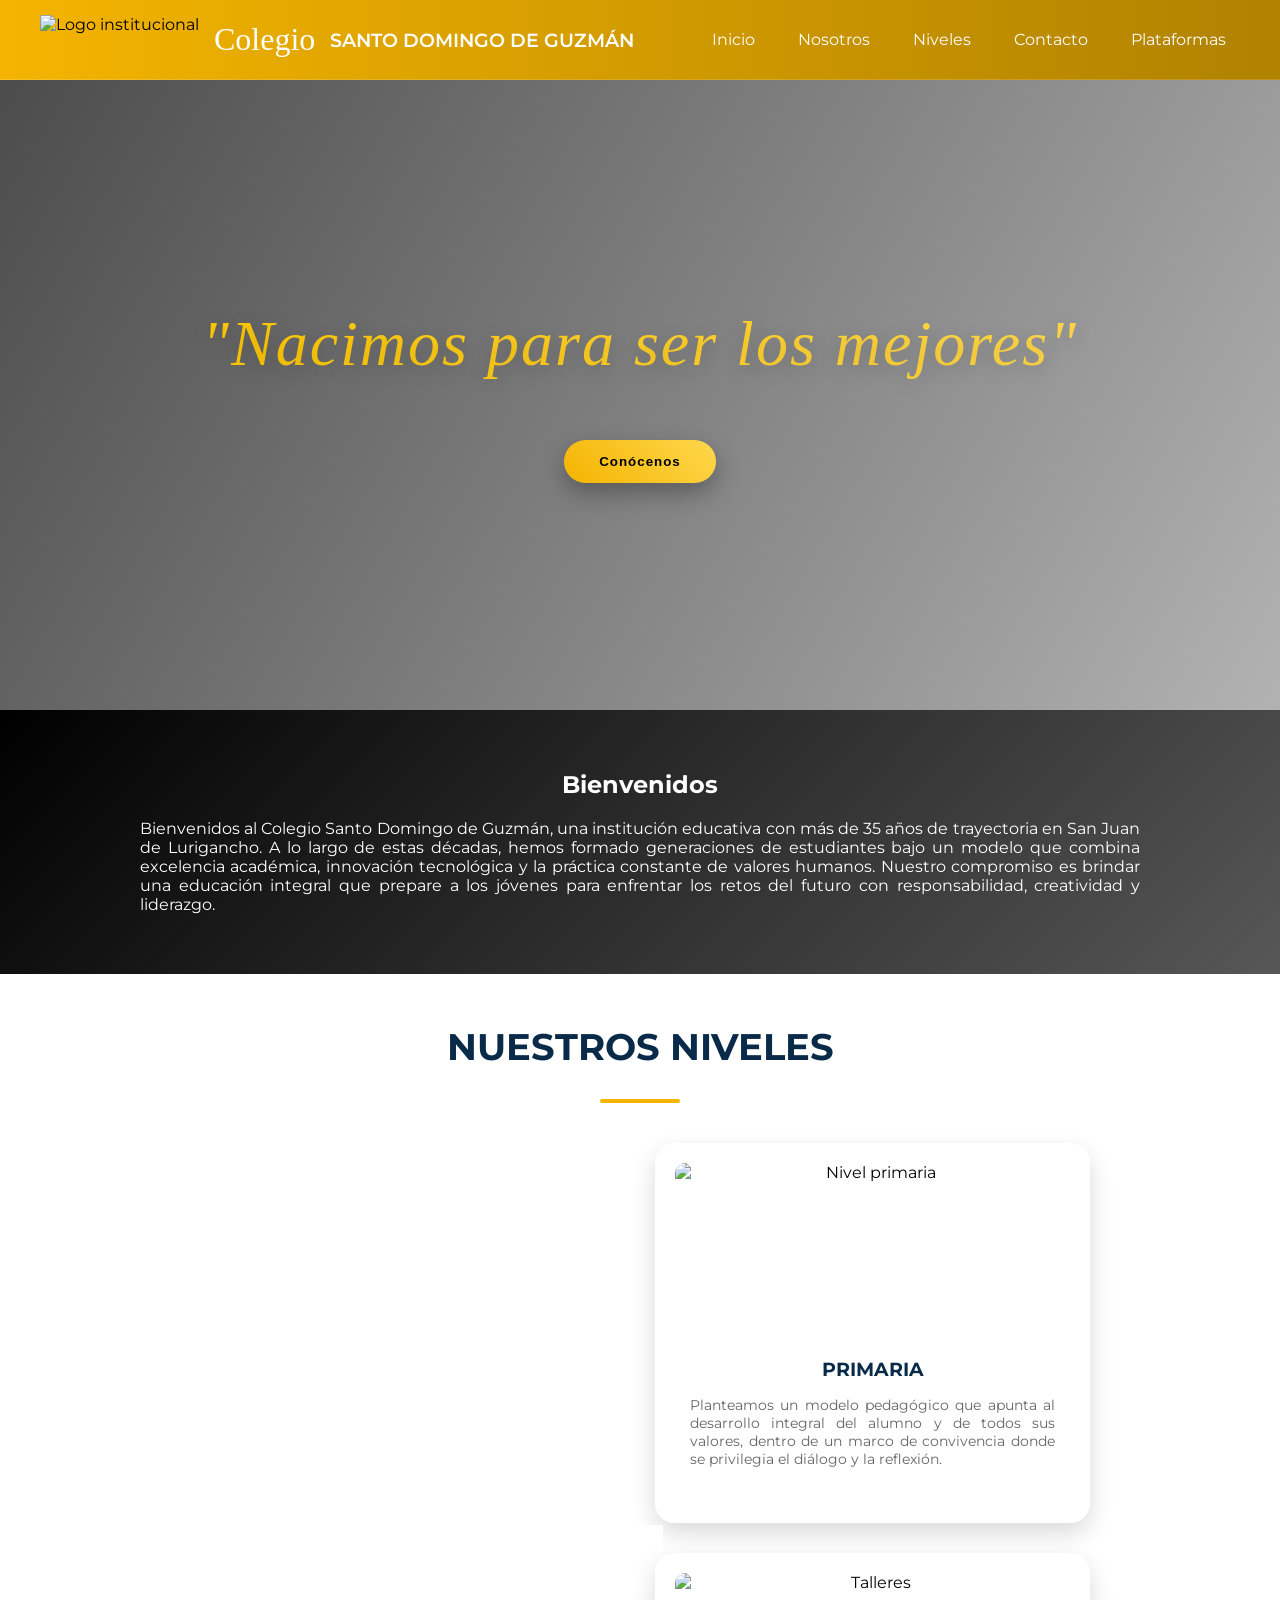
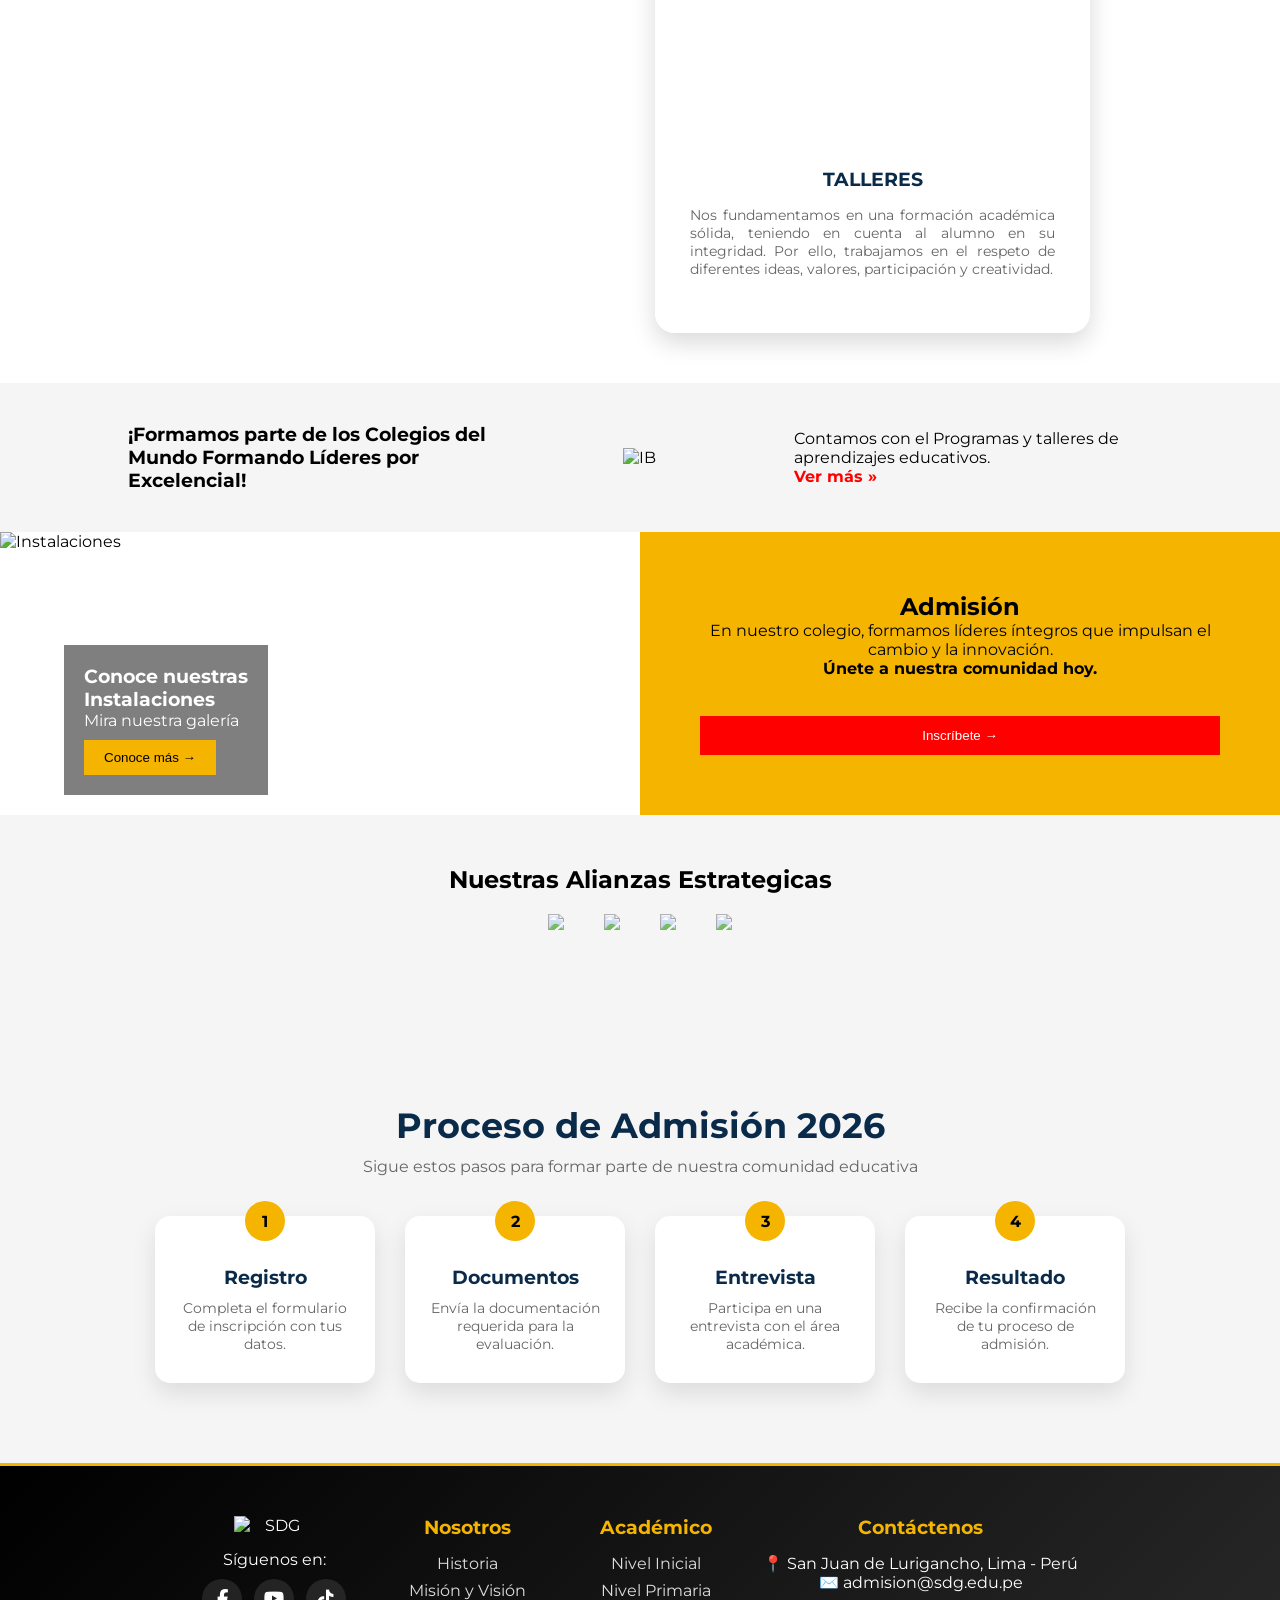
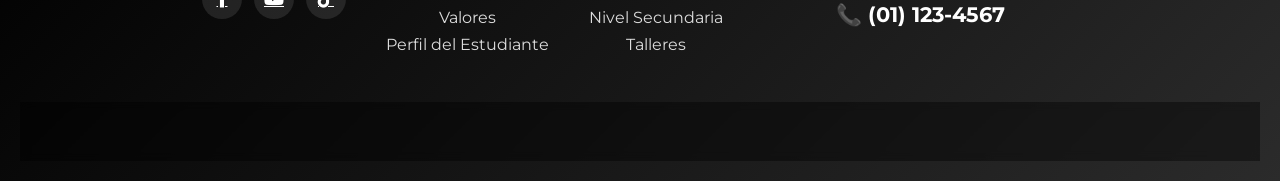
==== index.html @ d54c0c2d "Add files via upload" ====
<!DOCTYPE html> 
<html lang="es">
<head>
    <meta charset="utf-8">
    <meta name="viewport" content="width=device-width, initial-scale=1.0">
    <title>Colegio Santo Domingo de Guzmán</title>

    <!-- FUENTES -->
    <link href="https://fonts.googleapis.com/css2?family=Montserrat:wght@400;600;700&display=swap" rel="stylesheet">
    <link rel="stylesheet" href="https://cdnjs.cloudflare.com/ajax/libs/font-awesome/6.5.0/css/all.min.css">
    <link rel="stylesheet" href="styles1.css">
</head>
<body>

<header class="header">

    <div class="left">
        <img src="logos/Insignia.png" alt="Logo institucional">
        <span class="school-name1">Colegio</span>
        <span class="school-name2">SANTO DOMINGO DE GUZMÁN</span>
    </div>

    <nav class="right">
        <a href="#">Inicio</a>
        <a href="NOSOTROS.html">Nosotros</a>
        <a href="#">Niveles</a>
        <a href="#">Contacto</a>
		<a href="#">Plataformas</a>
    </nav>

</header>

<section class="hero">
    <h1><em style="font-weight: normal">"Nacimos para ser los mejores"</em></h1>
<p>&nbsp;</p>
    <button>Conócenos</button>
</section>

<section class="about fade-in">
  <h2>Bienvenidos</h2>
    <p>
        Bienvenidos al Colegio Santo Domingo de Guzmán, una institución educativa con más de 35 años de trayectoria en San Juan de Lurigancho. A lo largo de estas décadas, hemos formado generaciones de estudiantes bajo un modelo que combina excelencia académica, innovación tecnológica y la práctica constante de valores humanos. Nuestro compromiso es brindar una educación integral que prepare a los jóvenes para enfrentar los retos del futuro con responsabilidad, creatividad y liderazgo.
    </p>
</section>

<section class="cards">

    <h2 class="cards-title fade-up">NUESTROS NIVELES</h2>
    <div class="linea anim-line"></div>

    <div class="cards-container">

        <div class="card fade-up">
            <img src="imagenes/2.jpg" alt="Nivel inicial">
            <h3>NIVEL INICIAL</h3>
            <p>
                Las actividades en el Nivel Inicial se fundamentan en el juego, en el cual se producen los aprendizajes más significativos para nuestros niños en todos los campos del conocimiento.
            </p>
        </div>

        <div class="card fade-up">
            <img src="imagenes/6.jpg" alt="Nivel primaria">
            <h3>PRIMARIA</h3>
            <p>
                Planteamos un modelo pedagógico que apunta al desarrollo integral del alumno y de todos sus valores, dentro de un marco de convivencia donde se privilegia el diálogo y la reflexión.
            </p>
        </div>

        <div class="card fade-up">
            <img src="imagenes/7.jpg" alt="Nivel secundaria">
            <h3>SECUNDARIA</h3>
            <p>
                Nos fundamentamos en una formación académica sólida, teniendo en cuenta al alumno en su integridad. Por ello, trabajamos en el respeto de diferentes ideas, valores, participación y creatividad.
            </p>
        </div>
		
		<div class="card fade-up">
            <img src="imagenes/9.jpg" alt="Talleres">
            <h3>TALLERES</h3>
            <p>
                Nos fundamentamos en una formación académica sólida, teniendo en cuenta al alumno en su integridad. Por ello, trabajamos en el respeto de diferentes ideas, valores, participación y creatividad.
            </p>
        </div>

    </div>

</section>

<section class="info-top">

    <div class="info-left">
        <h3>¡Formamos parte de los Colegios del Mundo Formando Líderes por Excelencial!</h3>
    </div>

    <div class="info-center">
        <img src="logos/DORADA.png" alt="IB">
    </div>

    <div class="info-right">
        <p>
        Contamos con el Programas y talleres de aprendizajes educativos.</p>
        <a href="#">Ver más »</a>
    </div>

</section>
	
	
<section class="split-section">

    <div class="split-image">
        <img src="imagenes/13.png" alt="Instalaciones">
        <div class="overlay">
          <h3>Conoce nuestras<br><span>Instalaciones</span></h3>
            <p>Mira nuestra galería</p>
            <button>Conoce más →</button>
        </div>
    </div>

    <div class="split-content">
        <h2 style="text-align: center">Admisión</h2>
        <p style="text-align: center">
            En nuestro colegio, formamos líderes íntegros que impulsan el cambio y la innovación.
      </p>
        <strong style="text-align: center">Únete a nuestra comunidad hoy.</strong>
        <br><br>
        <button class="btn-red">Inscríbete →</button>
    </div>

</section>
	
<section class="logos">

    <h2>Nuestras Alianzas Estrategicas</h2>

    <div class="logos-container">
        <img src="logos/anglia.png">
        <img src="logos/cubicol.png">
        <img src="logos/google.png">
        <img src="logos/microsoft.png">
    </div>

</section>	
	

<section class="admissions">

    <h2 class="section-title">Proceso de Admisión 2026</h2>
    <p class="section-subtitle">
        Sigue estos pasos para formar parte de nuestra comunidad educativa
    </p>

    <div class="steps">

        <div class="step">
            <span class="step-number">1</span>
            <h3>Registro</h3>
            <p>Completa el formulario de inscripción con tus datos.</p>
        </div>

        <div class="step">
            <span class="step-number">2</span>
            <h3>Documentos</h3>
            <p>Envía la documentación requerida para la evaluación.</p>
        </div>

        <div class="step">
            <span class="step-number">3</span>
            <h3>Entrevista</h3>
            <p>Participa en una entrevista con el área académica.</p>
        </div>

        <div class="step">
            <span class="step-number">4</span>
            <h3>Resultado</h3>
            <p>Recibe la confirmación de tu proceso de admisión.</p>
        </div>

    </div>

</section>

<footer class="footer">

    <div class="footer-container">

        <!-- LOGO + REDES -->
        <div class="footer-col">
            <img src="logos/blanco.png" class="footer-logo" alt="SDG">

            <p>Síguenos en:</p>
            <div class="social">
            <a href="#"><i class="fab fa-facebook-f"></i></a>
            <a href="#"><i class="fab fa-youtube"></i></a>
            <a href="#"><i class="fab fa-tiktok"></i></a>
            </div>
        </div>

        <!-- NOSOTROS -->
        <div class="footer-col">
            <h3>Nosotros</h3>
            <ul>
                <li><a href="#">Historia</a></li>
                <li><a href="#">Misión y Visión</a></li>
                <li><a href="#">Valores</a></li>
                <li><a href="#">Perfil del Estudiante</a></li>
            </ul>
        </div>

        <!-- ACADÉMICO -->
        <div class="footer-col">
            <h3>Académico</h3>
            <ul>
                <li><a href="#">Nivel Inicial</a></li>
                <li><a href="#">Nivel Primaria</a></li>
                <li><a href="#">Nivel Secundaria</a></li>
                <li><a href="#">Talleres</a></li>
            </ul>
        </div>

        <!-- CONTACTO -->
        <div class="footer-col">
            <h3>Contáctenos</h3>
            <p>📍 San Juan de Lurigancho, Lima - Perú</p>
            <p>✉️ admision@sdg.edu.pe</p>
            <p class="phone">📞 (01) 123-4567</p>
        </div>

    </div>

    <div class="footer-bottom">
        <p style="color: #FFFFFF">Política de privacidad de datos | © 2026 Colegio Santo Domingo de Guzmán</p>
    </div>

</footer>

<script>
window.addEventListener("scroll", function() {
    const header = document.querySelector(".header");

    if (window.scrollY > 50) {
        header.classList.add("scrolled");
    } else {
        header.classList.remove("scrolled");
    }
});
</script>

<script>
const elements = document.querySelectorAll('.card, .about, .features, .cards');

window.addEventListener('scroll', () => {
    elements.forEach(el => {
        const top = el.getBoundingClientRect().top;

        if (top < window.innerHeight - 50) {
            el.classList.add('visible');
        }
    });
});
</script>
	
<script>
const elementos = document.querySelectorAll('.fade-up, .anim-line');

function mostrarAnimacion() {
    elementos.forEach(el => {
        const top = el.getBoundingClientRect().top;

        if (top < window.innerHeight - 50) {
            el.classList.add('visible');
        }
    });
}

window.addEventListener('scroll', mostrarAnimacion);
window.addEventListener('load', mostrarAnimacion);
</script>	

<script>
document.querySelectorAll("a").forEach(link => {
    link.removeAttribute("target");
});
</script>	
	
</body>
</html>
---- styles1.css ----
@charset "utf-8";
/* FUENTE PERSONALIZADA */
@font-face {
    font-family: "BlondeScript";
    src: url("fonts/blondescript-regular.otf") format("truetype");
}

/* RESET */
* {
    margin: 0;
    padding: 0;
    box-sizing: border-box;
}

html {
    scroll-behavior: smooth;
    font-family: 'Montserrat', Arial, sans-serif;
}

/* HEADER PREMIUM */
/* HEADER EFECTO VIDRIO */
.header {
    display: flex;
    justify-content: space-between;
    align-items: center;

    padding: 0 40px;
    height: 80px;

    position: fixed;
    width: 100%;
    top: 0;
    z-index: 1000;

    background: linear-gradient(90deg, #f4b400, #B08200);
    backdrop-filter: blur(10px);
    -webkit-backdrop-filter: blur(10px);

    border-bottom: 1px solid rgba(255,255,255,0.15);
    transition: all 0.4s ease;
}

/* TEXTO BLANCO POR DEFECTO */
.right a,
.school-name1,
.school-name2 {
    color: #fff;
}

/* HEADER AL HACER SCROLL */
.header.scrolled {
    background: rgba(255,255,255,0.85);
    backdrop-filter: blur(12px);

    box-shadow: 0 4px 30px rgba(0,0,0,0.1);
    border-bottom: 1px solid rgba(0,0,0,0.05);
}

/* TEXTO NEGRO AL HACER SCROLL */
.header.scrolled .right a,
.header.scrolled .school-name1,
.header.scrolled .school-name2 {
    color: #000;
}

/* OVERLAY DEL HERO (MENOS OSCURO PARA QUE SE NOTE EL VIDRIO) */
.hero::before {
    content: "";
    position: absolute;
    inset: 0;
    background: linear-gradient(120deg, rgba(0,0,0,0.7), rgba(0,0,0,0.3));
}

/* CONTENEDORES */
.left, .right {
    display: flex;
    align-items: center;
    gap: 15px;
}

/* LOGO */
.left img {
    height: 50px;
}

/* TEXTO */
.school-name1 {
    font-family: "Brush Script MT", cursive;
    font-size: 2em;
    color: #fff;
}

.school-name2 {
    font-size: 1.2em;
    font-weight: 600;
    color: #fff;
}

/* MENÃš */
.right a {
    color: #fff;
    text-decoration: none;
    padding: 8px 14px;
    position: relative;
    overflow: hidden;
}

/* EFECTO PREMIUM */
.right a::before {
    content: "";
    position: absolute;
    inset: 0;
    background: rgba(255,255,255,0.1);
    transform: scaleX(0);
    transform-origin: left;
    transition: 0.3s;
    z-index: -1;
}

.right a:hover::before {
    transform: scaleX(1);
}

.right a::after {
    content: "";
    position: absolute;
    width: 0%;
    height: 2px;
    background: #f4b400;
    bottom: -5px;
    left: 0;
    transition: 0.3s;
}

.right a:hover::after {
    width: 100%;
}

.right a:hover {
    color: #f4b400;
}

.header.scrolled .right a {
    color: #000;
}

/* HERO PREMIUM */
.hero {
    min-height: 70vh;
    margin-top: 80px;

    background: url('imagenes/12.png') center/cover no-repeat;

    display: flex;
    flex-direction: column;
    justify-content: center;
    align-items: center;

    text-align: center;
    position: relative;
    padding: 20px;
    overflow: hidden;
}

/* TEXTO HERO */
.hero h1,
.hero p,
.hero button {
    position: relative;
    z-index: 1;
}

.hero h1 {
    font-size: 4em;
    font-family: "BlondeScript", cursive;

    background: linear-gradient(45deg, #FDC700, #FFD84D);
    -webkit-background-clip: text;
    -webkit-text-fill-color: transparent;

    text-shadow: 0 5px 20px rgba(0,0,0,0.2);
    letter-spacing: 2px;

    animation: fadeUp 1s ease;
}

.hero p {
    margin-top: 10px;
    font-size: 1.2em;
    color: #fff;
    animation: fadeUp 1.5s ease;
}

/* BOTÃ“N PREMIUM */
.hero button {
    margin-top: 25px;
    padding: 14px 35px;

    border: none;
    border-radius: 50px;

    background: linear-gradient(45deg, #f4b400, #ffd84d);
    color: black;

    font-weight: bold;
    letter-spacing: 1px;

    cursor: pointer;

    box-shadow: 0 10px 25px rgba(0,0,0,0.3);
    transition: all 0.3s ease;
}

.hero button:hover {
    transform: translateY(-3px) scale(1.05);
    box-shadow: 0 15px 35px rgba(0,0,0,0.4);
}

/* ANIMACIÃ“N */
@keyframes fadeUp {
    from {
        opacity: 0;
        transform: translateY(30px);
    }
    to {
        opacity: 1;
        transform: translateY(0);
    }
}


.about {
    padding: 60px 20px;
    text-align: center;

    background: linear-gradient(135deg, #000000, #575757); /* 🔥 degradado */
    color: white; /* texto visible */
}

/* SECCIONES */
.about, .admissions, .features {
    padding: 60px 20px;
    text-align: center;
}

.about h2 {
    color: #ffffff;
    margin-bottom: 20px;
}

/* ABOUT */
.about p {
    max-width: 1000px;
    margin: auto;
	color: #FFFFFF;
    text-align: justify;
}

/* CARDS PREMIUM */
.cards {
    padding: 50px 20px;
    text-align: center;
}

.card {
    width: 100%;
	height: 380px;
    padding: 20px;
	display: flex;
    flex-direction: column;
	overflow: hidden;

    background: rgba(255,255,255,0.9);
    backdrop-filter: blur(10px);

    border-radius: 20px;

    box-shadow: 0 10px 25px rgba(0,0,0,0.15);
    transition: transform 0.3s ease, box-shadow 0.3s ease;
}

.card:hover {
    transform: translateY(-10px) scale(1.03);
    box-shadow: 0 20px 40px rgba(0,0,0,0.25);
}

.card img {
    width: 100%;
	height: 180px; /* 🔥 mismo alto en todas */
    object-fit: cover;
    border-radius: 10px 10px 0 0;
}

/* TITULO CENTRADO (REEMPLAZA <center>) */
/* TITULO PRINCIPAL */
.cards-title {
    width: 100%;
    text-align: center;
    display: block;
    font-size: 2.3em;
    color: #0a2a4a;
    margin-bottom: 30px;
}

/* LINEA DECORATIVA PRO */
.linea {
	display: block;
    width: 80px;
    height: 4px;
    background: #f4b400;
    margin: 10px auto 40px auto;
    border-radius: 10px;
}

/* CONTENEDOR DE CARDS */
.cards-container {
    display: grid;
    grid-template-columns: repeat(2, 1fr); /* ✔ correcto */
    gap: 30px;
    max-width: 900px;
    margin: auto;
}
	
/* TITULOS DE CADA NIVEL */
.card h3 {
    text-align: center;
    color: #0a2a4a;
	margin: 15px 15px 5px;
}

/* DESCRIPCIONES */
.card p {
    text-align: justify;
    color: #666;
	margin: 0 15px;
    font-size: 0.9em;
    flex-grow: 1; /* 🔥 iguala alturas */
    margin-top: 10px;
}

/* ANIMACIÃ“N BASE */
.fade-up {
    opacity: 0;
    transform: translateY(40px);
    transition: all 0.8s ease;
}

.fade-up.visible {
    opacity: 1;
    transform: translateY(0);
}

/* EFECTO LÃNEA */
.anim-line {
    width: 0;
    height: 4px;
    background: #f4b400;
    margin: 10px auto 40px auto;
    border-radius: 10px;
    transition: width 1s ease;
}

.anim-line.visible {
    width: 80px;
}


.info-top {
    display: flex;
    align-items: center;
    justify-content: space-between;
    padding: 40px 10%;
    background: #f5f5f5;
    flex-wrap: wrap;
}

.info-left, .info-right {
    width: 35%;
}

.info-center {
    width: 20%;
    text-align: center;
}

.info-center img {
    max-width: 100px;
}

.info-right a {
    color: red;
    text-decoration: none;
    font-weight: bold;
}

.split-section {
    display: flex;
    flex-wrap: wrap;
}

.split-image {
    width: 50%;
    position: relative;
}

.split-image img {
    width: 100%;
    height: 100%;
    object-fit: cover;
}

.overlay {
    position: absolute;
    top: 40%;
    left: 10%;
    background: rgba(0,0,0,0.5);
    color: white;
    padding: 20px;
}

.overlay button {
    background: #f4b400;
    border: none;
    padding: 10px 20px;
    margin-top: 10px;
    cursor: pointer;
}

.split-content {
    width: 50%;
    background: #f4b400;
    padding: 60px;
    display: flex;
    flex-direction: column;
    justify-content: center;
}

.btn-red {
    background: red;
    color: white;
    border: none;
    padding: 12px 25px;
    cursor: pointer;
}

.logos {
    text-align: center;
    padding: 50px 20px;
    background: #f5f5f5;
}

.logos-container {
    display: flex;
    justify-content: center;
    gap: 40px;
    margin-top: 20px;
    flex-wrap: wrap;
}

.logos-container img {
    height: 60px;
    opacity: 0.8;
    transition: 0.3s;
}

.logos-container img:hover {
    opacity: 1;
    transform: scale(1.1);
}

.admissions {
    padding: 80px 20px;
    text-align: center;
    background: #f5f5f5;
}

.section-title {
    font-size: 2.2em;
    color: #0a2a4a;
}

.section-subtitle {
    margin: 10px 0 40px;
    color: #666;
}

.admissions {
    padding: 80px 20px;
    text-align: center;
    background: #f5f5f5;
}

.section-title {
    font-size: 2.2em;
    color: #0a2a4a;
}

.section-subtitle {
    margin: 10px 0 40px;
    color: #666;
}

/* CONTENEDOR */
.steps {
    display: flex;
    justify-content: center;
    gap: 30px;
    flex-wrap: wrap;
}

/* TARJETAS */
.step {
    background: white;
    padding: 30px 20px;
    width: 220px;

    border-radius: 15px;
    position: relative;

    box-shadow: 0 10px 25px rgba(0,0,0,0.1);
    transition: 0.3s;
}

.steps::before {
    content: "";
    position: absolute;
    top: 20px;
    left: 10%;
    width: 80%;
    height: 2px;
    background: #ddd;
    z-index: 0;
}

.step:hover {
    transform: translateY(-10px);
    box-shadow: 0 20px 40px rgba(0,0,0,0.2);
}

/* NÚMERO */
.step-number {
    position: absolute;
    top: -15px;
    left: 50%;
    transform: translateX(-50%);

    background: #f4b400;
    color: black;

    width: 40px;
    height: 40px;
    border-radius: 50%;

    display: flex;
    align-items: center;
    justify-content: center;

    font-weight: bold;
}

/* TEXTO */
.step h3 {
    margin-top: 20px;
    color: #0a2a4a;
}

.step p {
    margin-top: 10px;
    font-size: 0.9em;
    color: #666;
}


/* CONTACTO */
.contact {
    background: linear-gradient(135deg, #0a2a4a, #123b63);
    color: white;
    padding: 60px 20px;
    text-align: center;
}

.contact input,
.contact textarea {
    width: 80%;
    padding: 12px;
    margin: 10px auto;
    display: block;
    border-radius: 8px;
    border: none;
}

.contact input:focus,
.contact textarea:focus {
    outline: none;
    box-shadow: 0 0 5px #f4b400;
}

.contact button {
    background: #f4b400;
    padding: 12px 25px;
    border-radius: 25px;
    border: none;
    cursor: pointer;
	transition: 0.3s;
}

.contact button:hover {
    background: #ffd84d;
}

.contact input,
.contact textarea {
    font-family: inherit;
}

/* FOOTER */
footer {
    background: #000;
    color: white;
    padding: 20px;
}

/* ANIMACIÃ“N SCROLL */
.fade-in {
    opacity: 0;
    transform: translateY(40px);
    transition: all 1s ease;
}

.fade-in.visible {
    opacity: 1;
    transform: translateY(0);
}

@media (max-width: 768px) {
    .footer-container {
    flex-direction: column;
    }

    .social {
        justify-content: center;
    }
}

@media (max-width: 768px) {

    .info-left, .info-right, .info-center {
        width: 100%;
        text-align: center;
        margin-bottom: 20px;
    }

    .split-section {
        flex-direction: column;
    }

    .split-image,
    .split-content {
        width: 100%;
    }
}


/* RESPONSIVE */
@media (max-width: 768px) {

    .header {
        flex-direction: column;
        justify-content: center;
        align-items: center;
        height: auto;
        padding: 10px 15px;
        text-align: center;
    }

    .left {
        flex-direction: column;
        gap: 5px;
        text-align: center;
    }

    .left img {
        height: 40px;
    }

    .school-name1 {
        font-size: 1.3em;
    }

    .school-name2 {
        font-size: 0.9em;
    }

    .right {
        margin-top: 8px;
        flex-wrap: wrap;
        justify-content: center;
        gap: 10px;
    }

    .right a {
        font-size: 0.9em;
        padding: 5px 8px;
    }

    .hero h1 {
        font-size: 2.2em;
        padding: 0 10px;
    }

    .cards {
        flex-direction: column;
        align-items: center;
    }
}


.footer {
    background: linear-gradient(135deg, #000000, #2b2b2b); /* 🔥 negro degradado */
	border-top: 3px solid #f4b400;
    color: white;
    padding-top: 50px;
}

/* CONTENEDOR */
.footer-container {
    display: flex;
    justify-content: center; /* 🔥 CAMBIO CLAVE */
    flex-wrap: wrap;
    padding: 0 10%;
    gap: 40px;
    text-align: center; /* 🔥 centra textos */
}

/* COLUMNAS */
.footer-col {
    display: flex;
    flex-direction: column;
    align-items: center; /* 🔥 centra todo */
}

/* LOGO */
.footer-logo {
    width: 80px;
    margin-bottom: 15px;
}

/* TITULOS */
.footer h3 {
    margin-bottom: 15px;
    color: #f4b400;
}

/* LISTAS */
.footer ul {
    list-style: none;
}

.footer ul li {
    margin-bottom: 8px;
}

.footer ul li a {
    text-decoration: none;
    color: #ddd;
    transition: 0.3s;
}

.footer ul li a:hover {
    color: #f4b400;
}

/* REDES */
.social {
    display: flex;
    justify-content: center; /* 🔥 centra los iconos */
    align-items: center;
    gap: 12px;
    margin-top: 10px;
}

.social a {
    width: 40px;
    height: 40px;
    display: flex;
    align-items: center;
    justify-content: center;

    background: rgba(255,255,255,0.1);
    border-radius: 50%;

    color: #fff; /* 🔥 blanco fijo */
    font-size: 18px;

    transition: 0.3s;
}

.social a:hover {
    background: #f4b400;
    color: #000; /* cambia a negro al pasar mouse */
}

.social a i {
    color: #fff;
}

.lista {
    list-style: none; /* viñetas */
    padding-left: 20px;
    text-align: left;
    color: #ccc;
    padding: 0;
}

.lista li {
    margin-bottom: 8px;
}

.lista li {
    position: relative;
    padding-left: 25px;
    margin-bottom: 10px;
    color: #ddd;
}

/* VIÑETA PERSONALIZADA */
.lista li::before {
    content: "●";
    position: absolute;
    left: 0;
    top: 0;
    color: #f4b400; /* dorado institucional */
    font-size: 14px;
}


/* TELÉFONO DESTACADO */
.phone {
    font-size: 1.3em;
    font-weight: bold;
    margin-top: 10px;
}

/* PARTE FINAL */
.footer-bottom {
    text-align: center;
    padding: 20px;
    margin-top: 40px;

    border-top: 1px solid rgba(255,255,255,0.08);
    background: rgba(0,0,0,0.4); /* 🔥 efecto vidrio oscuro */
    backdrop-filter: blur(5px);
    font-size: 0.9em;
}
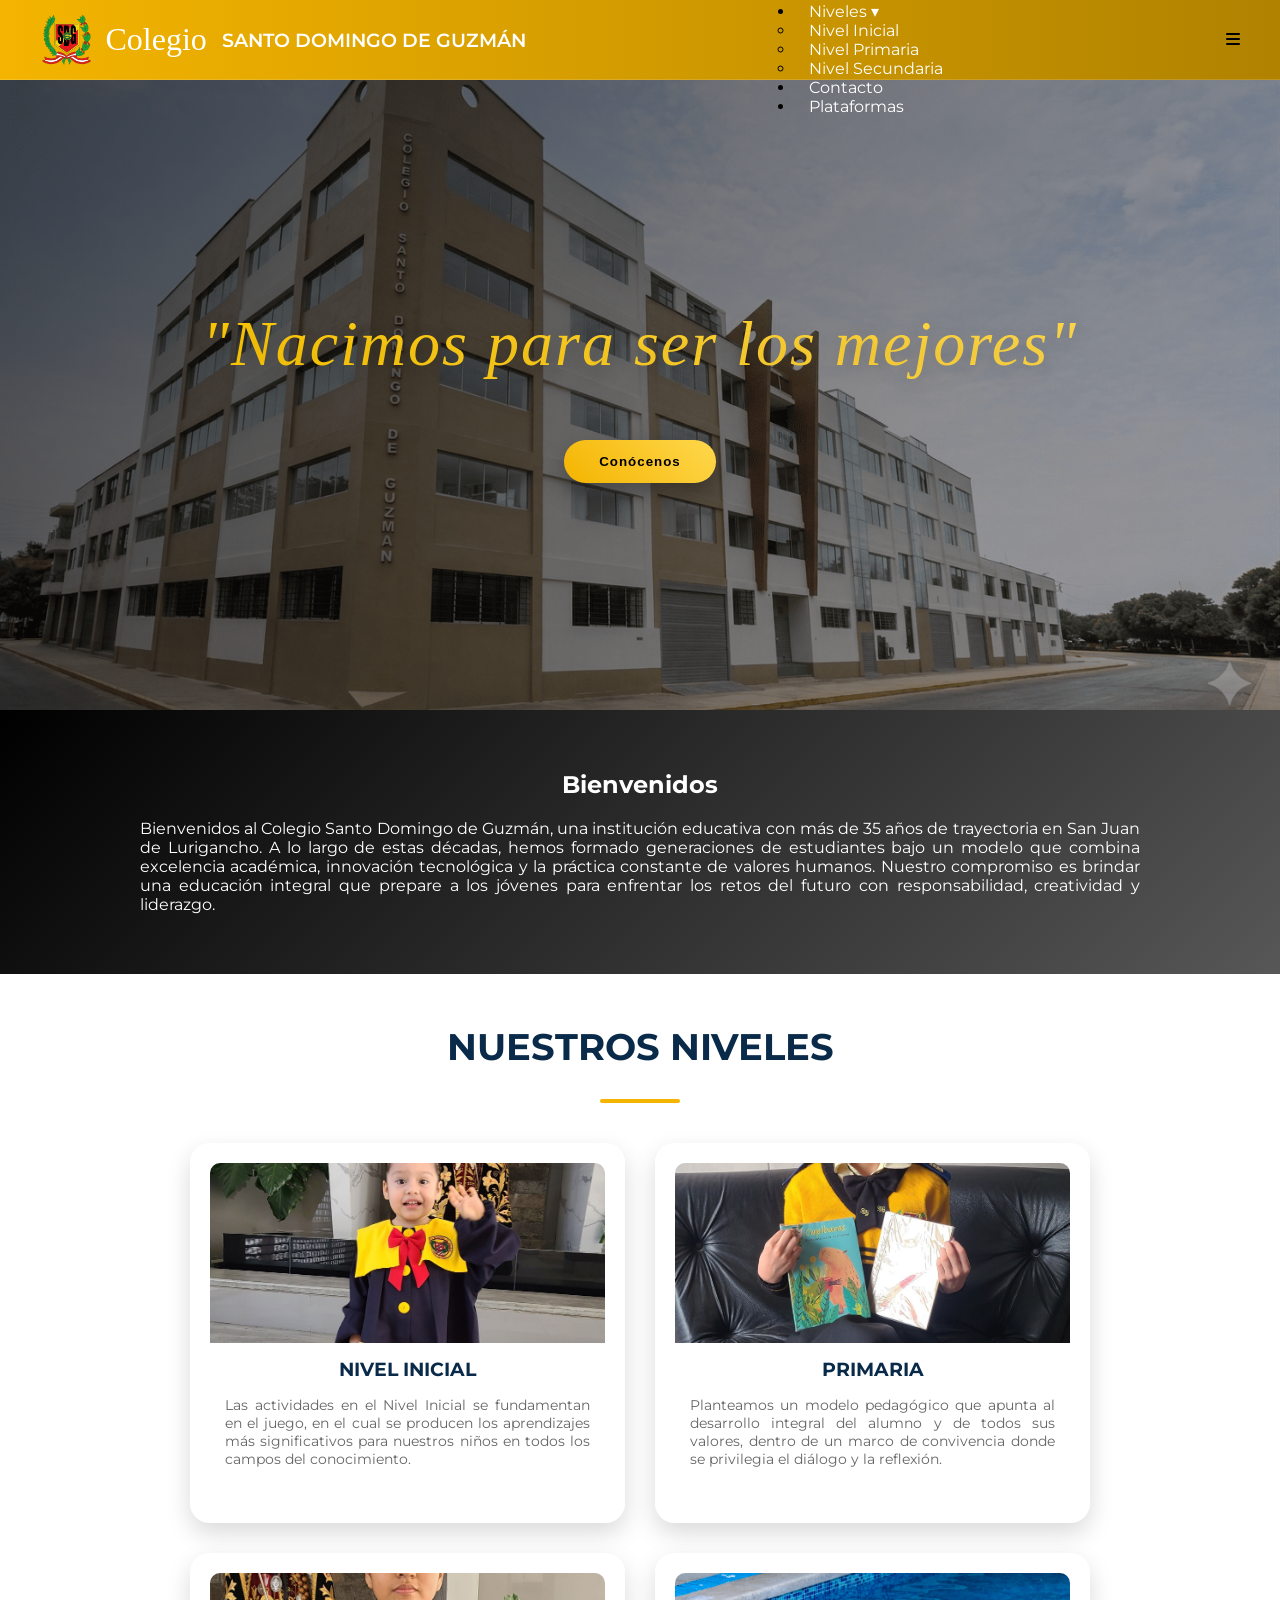
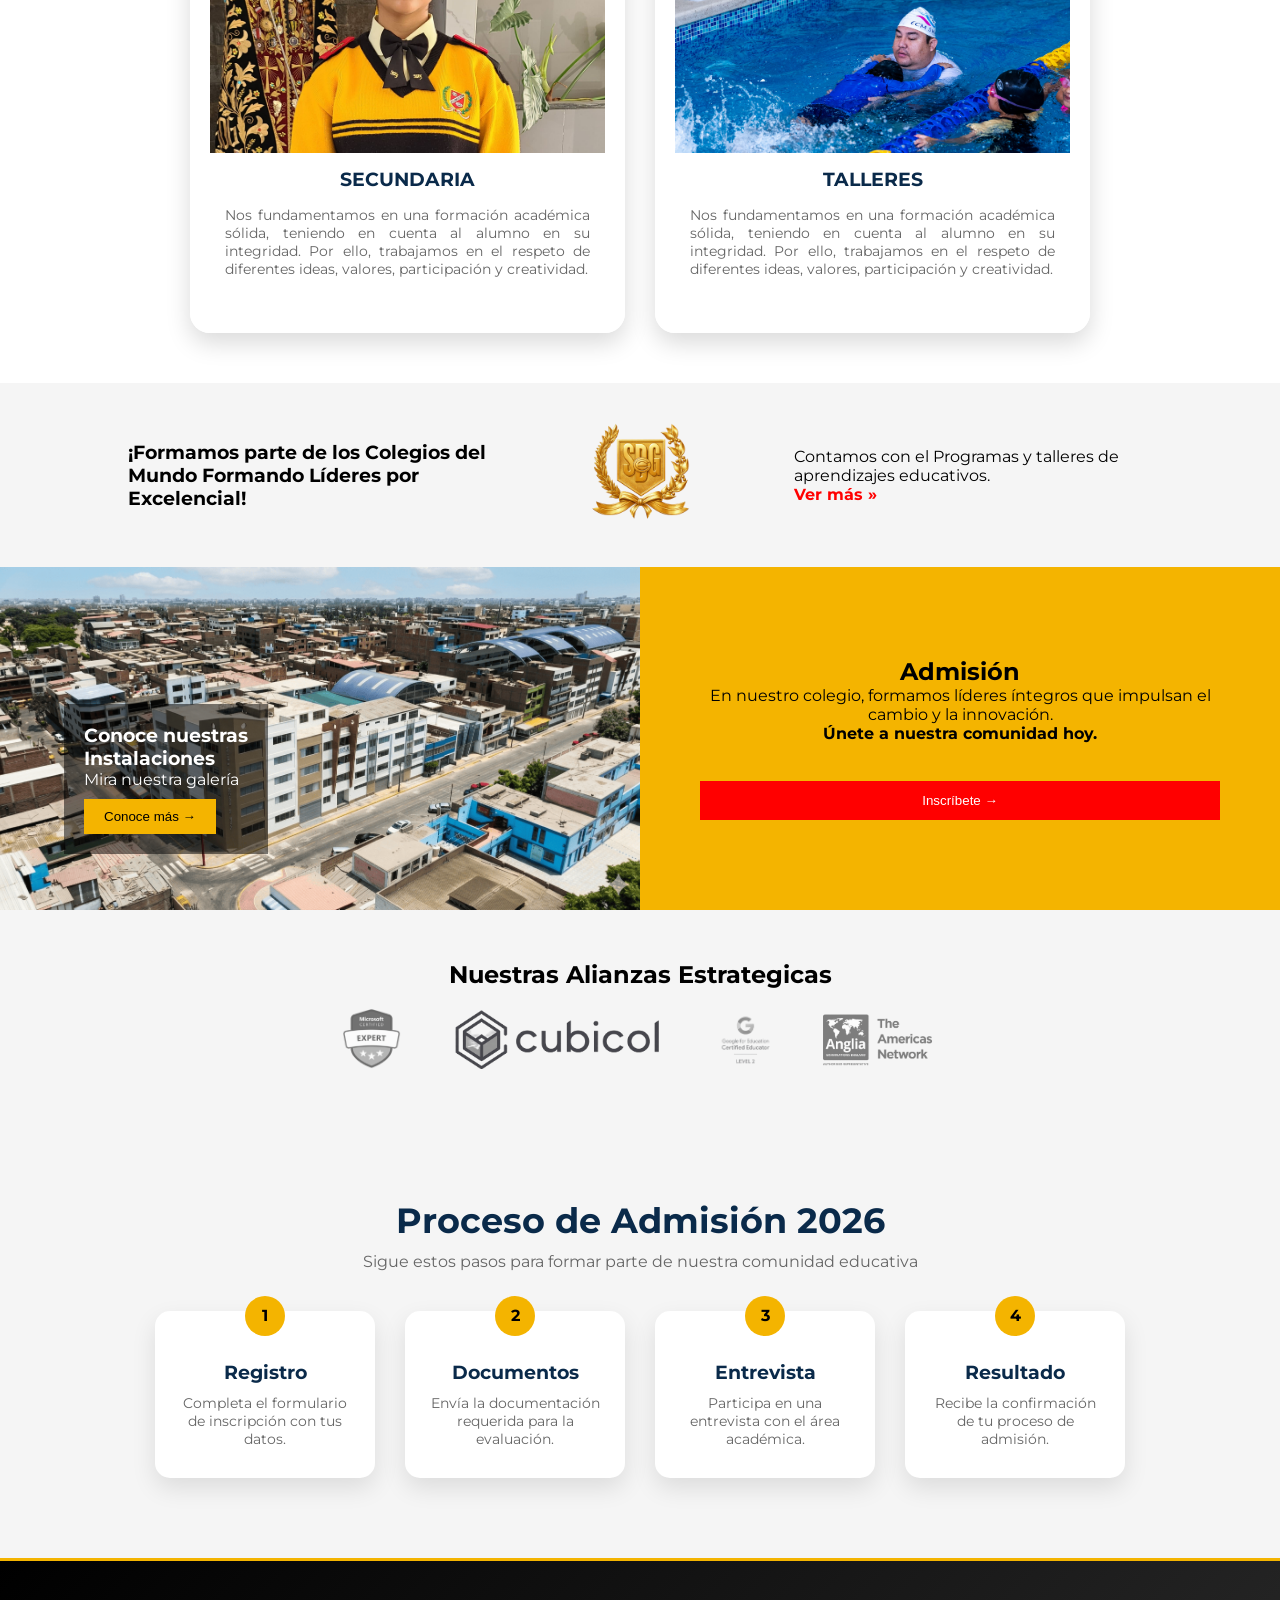
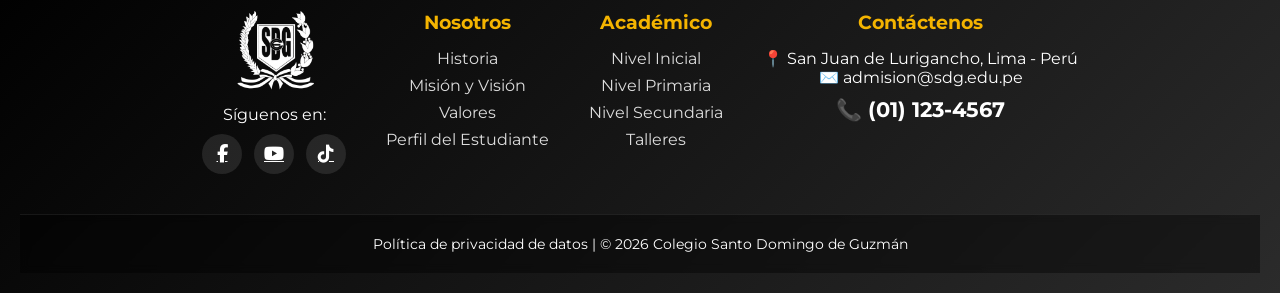
==== commit 15e47981: "Refactor index.html structure and navigation" ====
--- a/index.html
+++ b/index.html
@@ -20,14 +20,29 @@
         <span class="school-name2">SANTO DOMINGO DE GUZMÁN</span>
     </div>
 
-    <nav class="right">
-        <a href="#">Inicio</a>
-        <a href="NOSOTROS.html">Nosotros</a>
-        <a href="#">Niveles</a>
-        <a href="#">Contacto</a>
-		<a href="#">Plataformas</a>
-    </nav>
-
+    <nav class="right" id="menu">
+    <ul class="menu-list">
+        <li><a href="index.html">Inicio</a></li>
+        <li><a href="NOSOTROS.html">Nosotros</a></li>
+
+        <li class="has-submenu">
+            <a href="#">Niveles ▾</a>
+            <ul class="submenu">
+                <li><a href="#">Nivel Inicial</a></li>
+                <li><a href="PRIMARIA.html">Nivel Primaria</a></li>
+                <li><a href="#">Nivel Secundaria</a></li>
+            </ul>
+        </li>
+
+        <li><a href="#">Contacto</a></li>
+        <li><a href="#">Plataformas</a></li>
+    </ul>
+</nav>
+
+	<!-- BOTÓN HAMBURGUESA -->
+    <div class="menu-toggle" id="menu-toggle">
+        <i class="fas fa-bars"></i>
+    </div>
 </header>
 
 <section class="hero">
@@ -199,10 +214,10 @@
         <div class="footer-col">
             <h3>Nosotros</h3>
             <ul>
-                <li><a href="#">Historia</a></li>
-                <li><a href="#">Misión y Visión</a></li>
-                <li><a href="#">Valores</a></li>
-                <li><a href="#">Perfil del Estudiante</a></li>
+                <li><a href="NOSOTROS.html">Historia</a></li>
+                <li><a href="NOSOTROS.html">Misión y Visión</a></li>
+                <li><a href="NOSOTROS.html">Valores</a></li>
+                <li><a href="PRIMARIA.html">Perfil del Estudiante</a></li>
             </ul>
         </div>
 
@@ -210,9 +225,9 @@
         <div class="footer-col">
             <h3>Académico</h3>
             <ul>
-                <li><a href="#">Nivel Inicial</a></li>
-                <li><a href="#">Nivel Primaria</a></li>
-                <li><a href="#">Nivel Secundaria</a></li>
+                <li><a href="INICIAL.html">Nivel Inicial</a></li>
+                <li><a href="PRIMARIA.html">Nivel Primaria</a></li>
+                <li><a href="SECUNDARIA.html">Nivel Secundaria</a></li>
                 <li><a href="#">Talleres</a></li>
             </ul>
         </div>
@@ -233,7 +248,11 @@
 
 </footer>
 
-<script>
+
+
+</body>
+	
+	<script>
 window.addEventListener("scroll", function() {
     const header = document.querySelector(".header");
 
@@ -259,7 +278,9 @@
 });
 </script>
 	
-<script>
+	
+	
+	<script>
 const elementos = document.querySelectorAll('.fade-up, .anim-line');
 
 function mostrarAnimacion() {
@@ -282,5 +303,46 @@
 });
 </script>	
 	
-</body>
-</html>+	
+	
+<script>
+document.addEventListener("DOMContentLoaded", function() {
+
+    const toggle = document.getElementById("menu-toggle");
+    const menu = document.getElementById("menu");
+    const links = document.querySelectorAll("#menu a");
+
+    toggle.addEventListener("click", () => {
+        menu.classList.toggle("active");
+    });
+
+    links.forEach(link => {
+        link.addEventListener("click", () => {
+            menu.classList.remove("active");
+        });
+    });
+
+    document.addEventListener("click", (e) => {
+        if (!menu.contains(e.target) && !toggle.contains(e.target)) {
+            menu.classList.remove("active");
+        }
+    });
+
+});
+</script>
+	
+<script>
+document.querySelectorAll(".has-submenu > a").forEach(link => {
+    link.addEventListener("click", function(e) {
+        if (window.innerWidth < 768) {
+            e.preventDefault();
+            const submenu = this.nextElementSibling;
+            submenu.classList.toggle("active");
+        }
+    });
+});
+</script>	
+	
+	
+	
+</html>
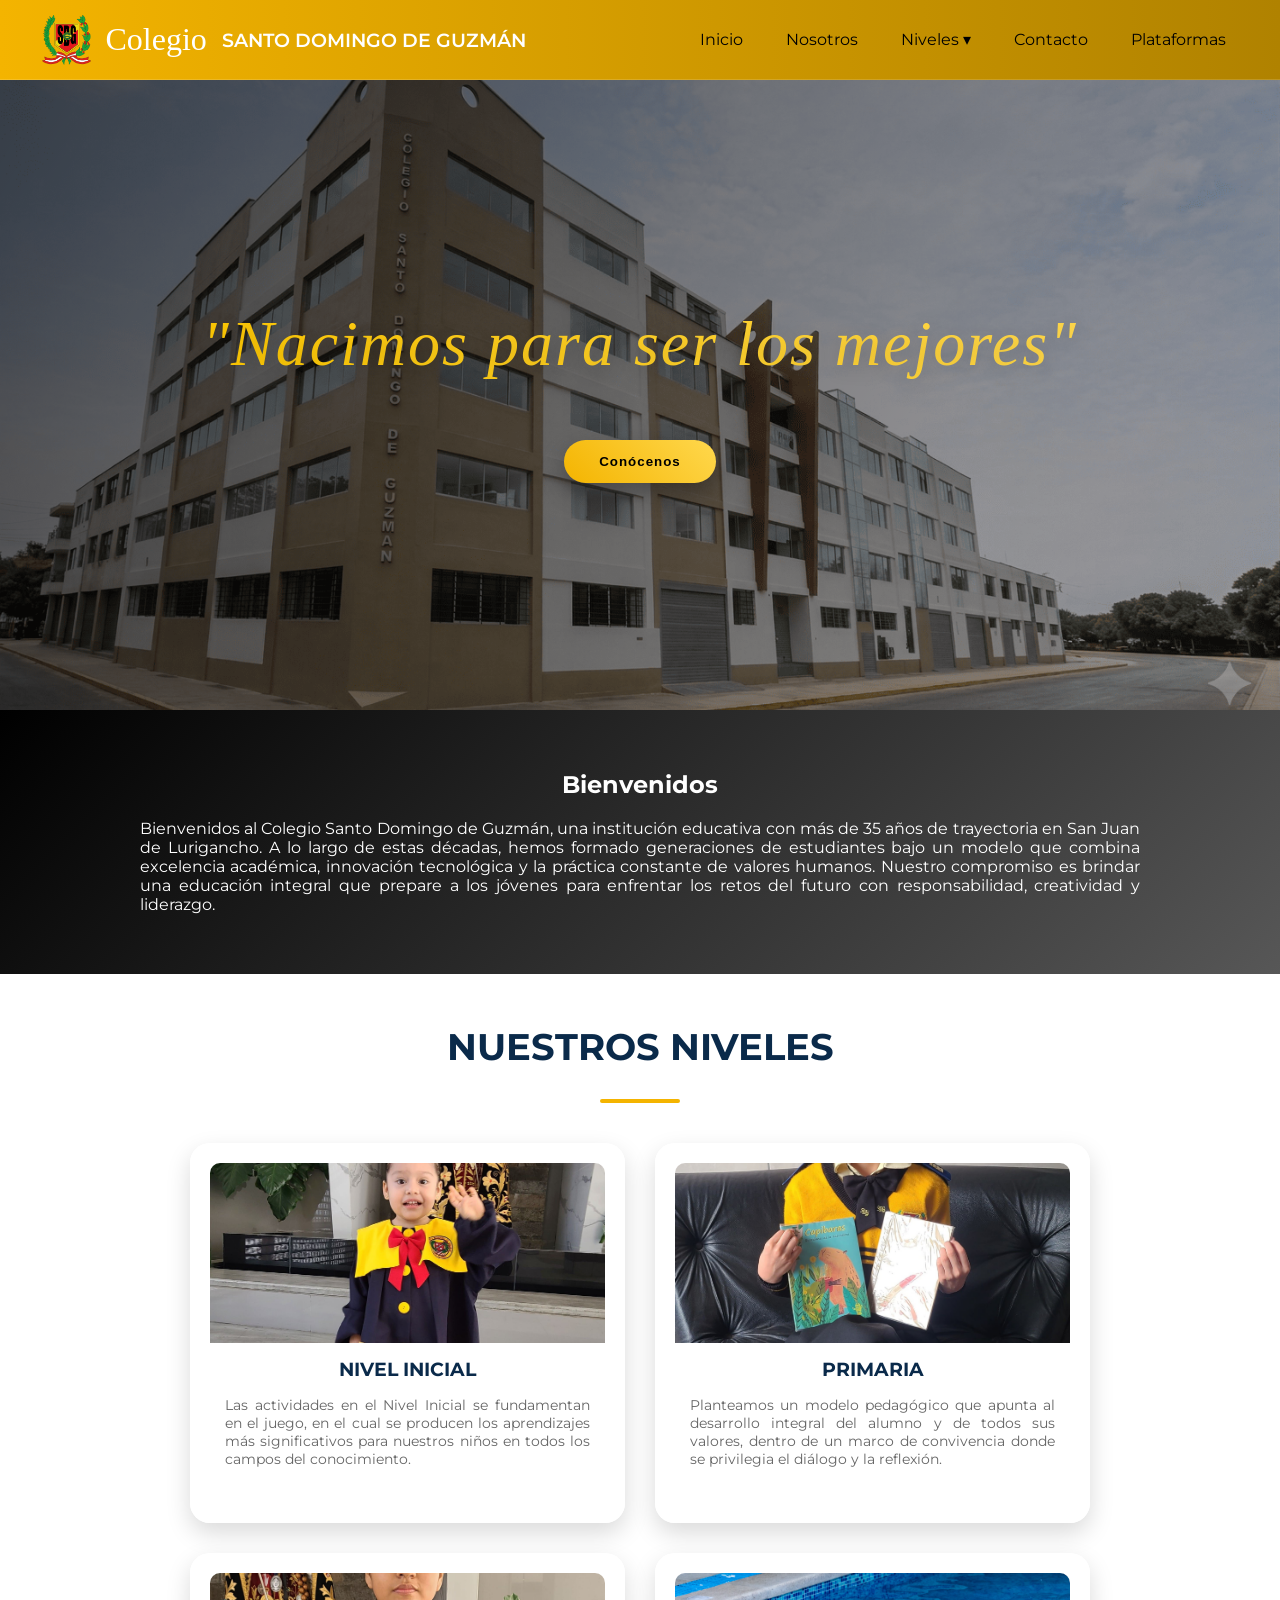
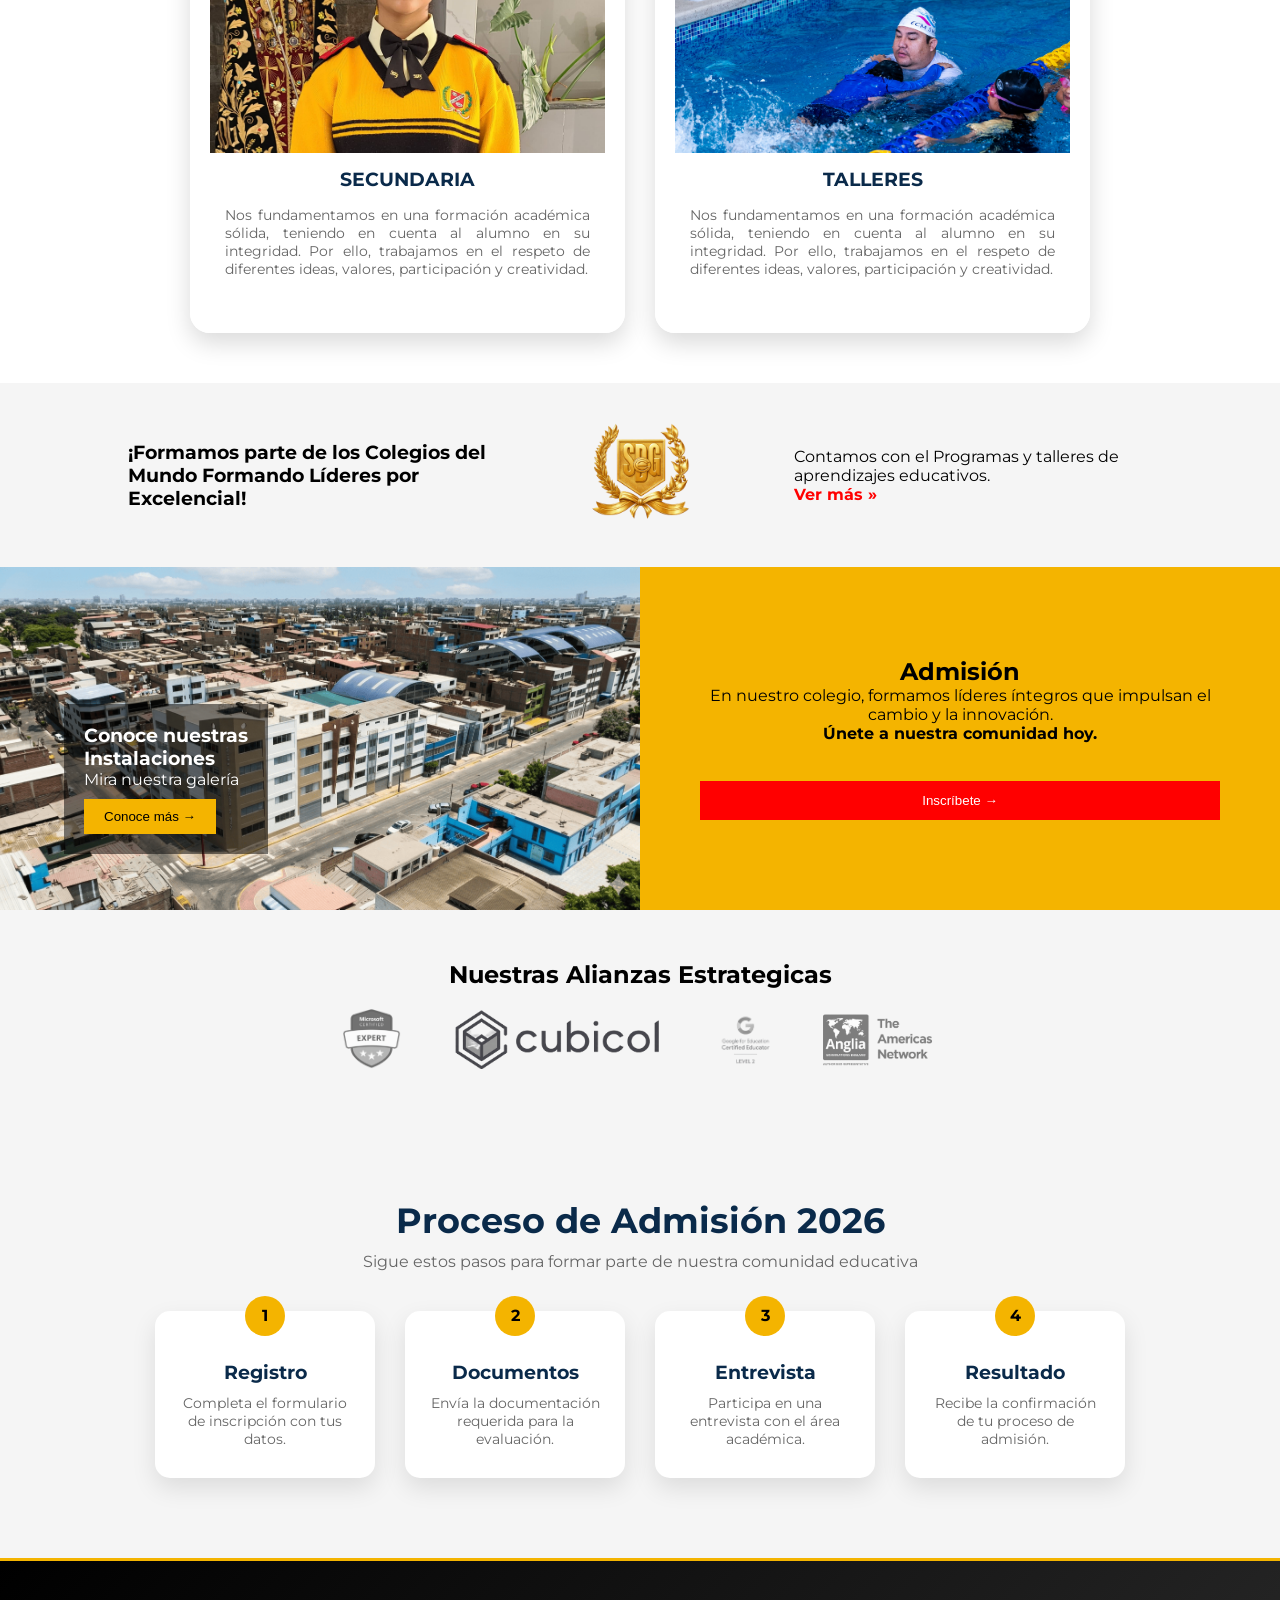
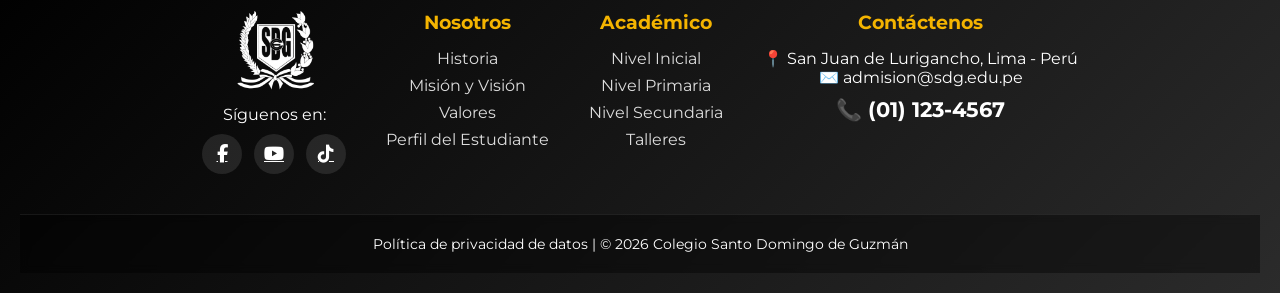
==== commit 4962e72f: "Add files via upload" ====
--- a/index.html
+++ b/index.html
@@ -345,4 +345,4 @@
 	
 	
 	
-</html>
+</html>
--- a/styles1.css
+++ b/styles1.css
@@ -62,6 +62,67 @@
 .header.scrolled .school-name2 {
     color: #000;
 }
+
+/* BOTÓN HAMBURGUESA */
+.menu-toggle {
+    display: none;
+    font-size: 1.8em;
+    color: white;
+    cursor: pointer;
+}
+
+/* MODO MOBILE */
+@media (max-width: 768px) {
+
+    .menu-toggle {
+        display: block;
+        position: absolute;
+        right: 20px;
+        top: 20px;
+        font-size: 1.8em;
+        color: white;
+        z-index: 2000;
+    }
+
+    .right {
+        position: absolute; /* 🔥 CLAVE */
+        top: 70px;
+        right: 10px;
+
+        background: linear-gradient(90deg, #f4b400, #B08200);
+
+        border-radius: 12px;
+        padding: 10px 0;
+
+        display: none; /* 🔥 oculto */
+        flex-direction: column;
+
+        width: auto;      /* 🔥 CLAVE */
+        height: auto;     /* 🔥 CLAVE */
+
+        min-width: 180px; /* tamaño mínimo elegante */
+
+        box-shadow: 0 10px 25px rgba(0,0,0,0.2);
+    }
+
+    .right a {
+        display: block;
+        padding: 12px 20px;
+        color: white;
+        text-align: left;
+        white-space: nowrap; /* 🔥 evita que se rompa */
+    }
+
+    .right a:hover {
+        background: rgba(255,255,255,0.15);
+    }
+
+    .right.active {
+        display: flex;
+    }
+}
+
+
 
 /* OVERLAY DEL HERO (MENOS OSCURO PARA QUE SE NOTE EL VIDRIO) */
 .hero::before {
@@ -137,7 +198,7 @@
 }
 
 .right a:hover {
-    color: #f4b400;
+    color: #FFFFFF;
 }
 
 .header.scrolled .right a {
@@ -852,3 +913,129 @@
     backdrop-filter: blur(5px);
     font-size: 0.9em;
 }
+
+@media (max-width: 768px) {
+
+    .menu-toggle {
+        display: block;
+        position: absolute;
+        right: 20px;
+        top: 20px;
+        font-size: 1.8em;
+        color: white;
+        z-index: 2000;
+    }
+
+    .right {
+        position: absolute;
+        top: 80px; /* debajo del header */
+        right: 20px;
+
+        background: linear-gradient(90deg, #f4b400, #B08200); /* 🔥 mismo estilo */
+
+        border-radius: 10px;
+        padding: 10px 0;
+
+        display: none; /* 🔴 oculto por defecto */
+        flex-direction: column;
+
+        box-shadow: 0 10px 25px rgba(0,0,0,0.2);
+    }
+
+    .right a {
+        display: block;
+        padding: 10px 20px;
+        color: white;
+        text-align: left;
+        width: 100%;
+    }
+
+    .right a:hover {
+        background: rgba(255,255,255,0.1);
+    }
+
+    /* CUANDO SE ACTIVA */
+    .right.active {
+        display: flex;
+    }
+}
+
+/* ===== MENU CON SUBMENU ===== */
+
+.menu-list {
+    list-style: none;
+    display: flex;
+    gap: 15px;
+}
+
+.menu-list li {
+    position: relative;
+}
+
+/* HEREDAR ESTILO A LINKS */
+.menu-list li a {
+    color: inherit;
+    text-decoration: none;
+    padding: 8px 14px;
+    display: block;
+}
+
+/* SUBMENU */
+.submenu {
+    position: absolute;
+    top: 100%;
+    left: 0;
+
+    background: white;
+    list-style: none;
+
+    padding: 0;
+    margin: 0;
+
+    display: none;
+    min-width: 200px;
+
+    border-radius: 10px;
+    overflow: hidden;
+
+    box-shadow: 0 10px 25px rgba(0,0,0,0.15);
+}
+
+/* ITEMS SUBMENU */
+.submenu li a {
+    color: #333;
+    padding: 12px 15px;
+}
+
+.submenu li a:hover {
+    background: #f4b400;
+    color: black;
+}
+
+/* MOSTRAR EN DESKTOP */
+.has-submenu:hover .submenu {
+    display: block;
+}
+
+@media (max-width: 768px) {
+
+    .menu-list {
+        flex-direction: column;
+    }
+
+    .submenu {
+        position: static;
+        background: rgba(255,255,255,0.1);
+        box-shadow: none;
+        display: none;
+    }
+
+    .submenu li a {
+        color: white;
+        padding-left: 30px;
+    }
+
+    .submenu.active {
+        display: block;
+    }
+}
